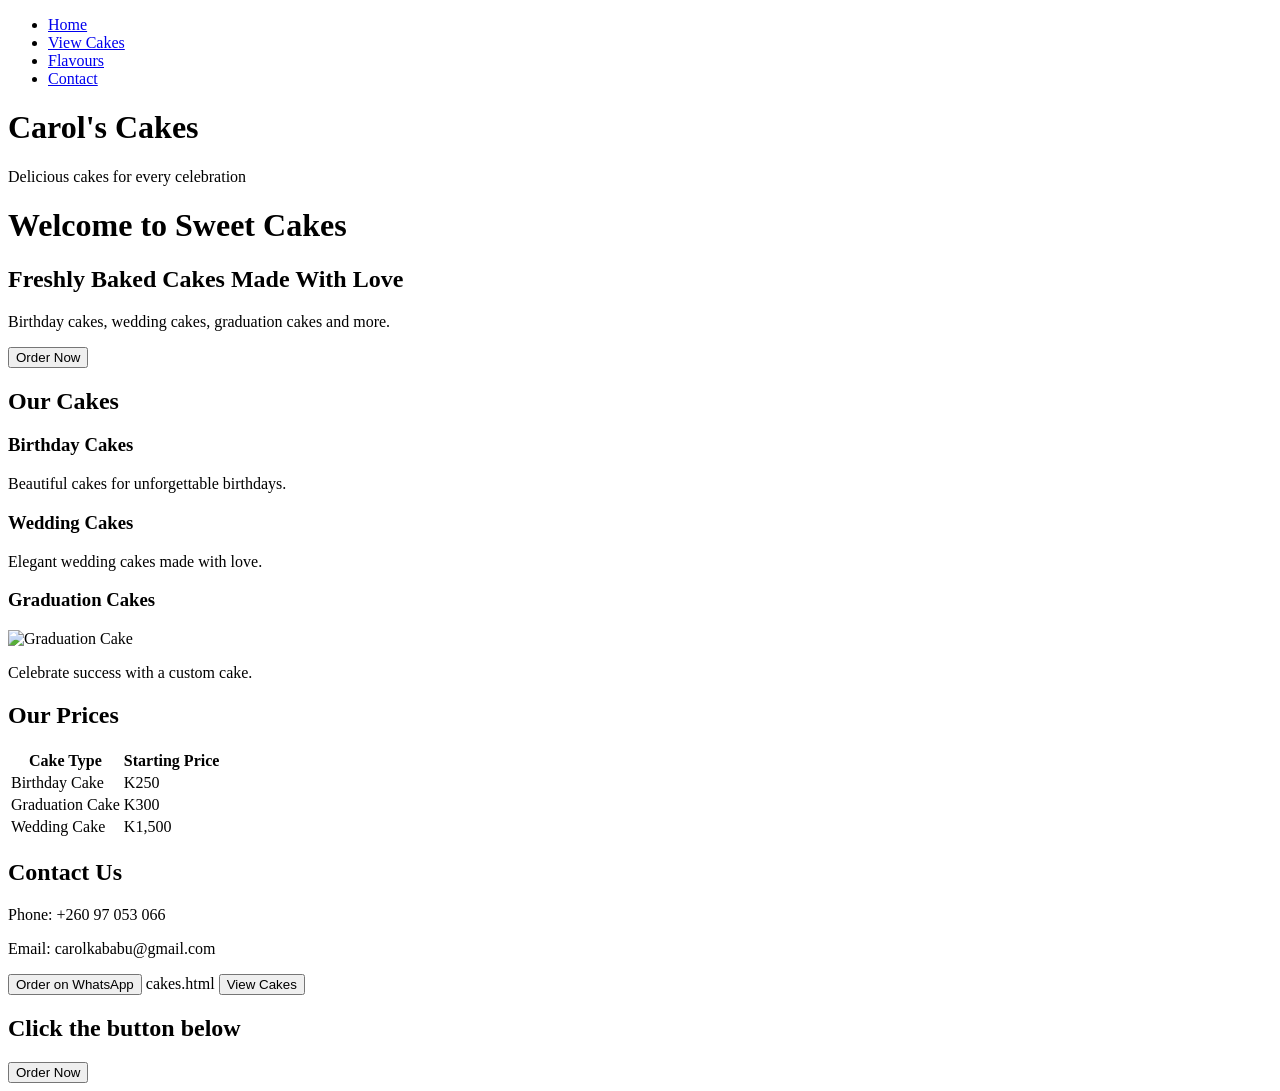
==== index.html @ efc56318 "Add files via upload" ====
<!DOCTYPE html>
<html lang="en">
<head>
    <meta charset="UTF-8">
    <meta name="viewport" content="width=device-width, initial-scale=1.0">
    <title>Carol's Cakes</title>
    <link rel="stylesheet" href="style.css">
</head>
<body>
    <nav>
    <ul>
        <li><a href="index.html">Home</a></li>
        <li><a href="cakes.html">View Cakes</a></li>
        <li><a href="flavours.html">Flavours</a></li>
        <li><a href="contacts.html">Contact</a></li>

    </ul>
   </nav>

    <header>
        <h1>Carol's Cakes</h1>
        <p>Delicious cakes for every celebration</p>
    </header>
    <h1>Welcome to Sweet Cakes</h1>

    <section class="hero">
        <h2>Freshly Baked Cakes Made With Love</h2>
        <p>Birthday cakes, wedding cakes, graduation cakes and more.</p>

        <button>Order Now</button>
    </section>
    
    <section class="gallery">
     <h2>Our Cakes</h2>

     <div class="cakes">

        <div class="cake-card">
            <h3>Birthday Cakes</h3>
            <p>Beautiful cakes for unforgettable birthdays.</p>
        </div>

        <div class="cake-card">
            <h3>Wedding Cakes</h3>
            <p>Elegant wedding cakes made with love.</p>
        </div>

        <div class="cake-card">
            <h3>Graduation Cakes</h3>
            <img src="Cake_Images/cake_1.webp" alt="Graduation Cake">
            <p>Celebrate success with a custom cake.</p>
        </div>
     </div>

    </section>

    <section class="prices">

    <h2>Our Prices</h2>

        <table>
         <tr>
            <th>Cake Type</th>
            <th>Starting Price</th>
         </tr>

         <tr>
            <td>Birthday Cake</td>
            <td>K250</td>
         </tr>

         <tr>
            <td>Graduation Cake</td>
            <td>K300</td>
         </tr>

         <tr>
            <td>Wedding Cake</td>
            <td>K1,500</td>
         </tr>
        </table>

     </section>
    <section class="contact">

    <h2>Contact Us</h2>

    <p>Phone: +260 97 053 066</p>

    <p>Email: carolkababu@gmail.com</p>

    <button>Order on WhatsApp</button>

    cakes.html
    <button>View Cakes</button>
    </a>

    </section>

    <h2 id="message">
        Click the button below
    </h2>

    <button onclick="welcomeCustomer()">
        Order Now
    </button>
    <script src="script.js"></script>

</body>
</html>
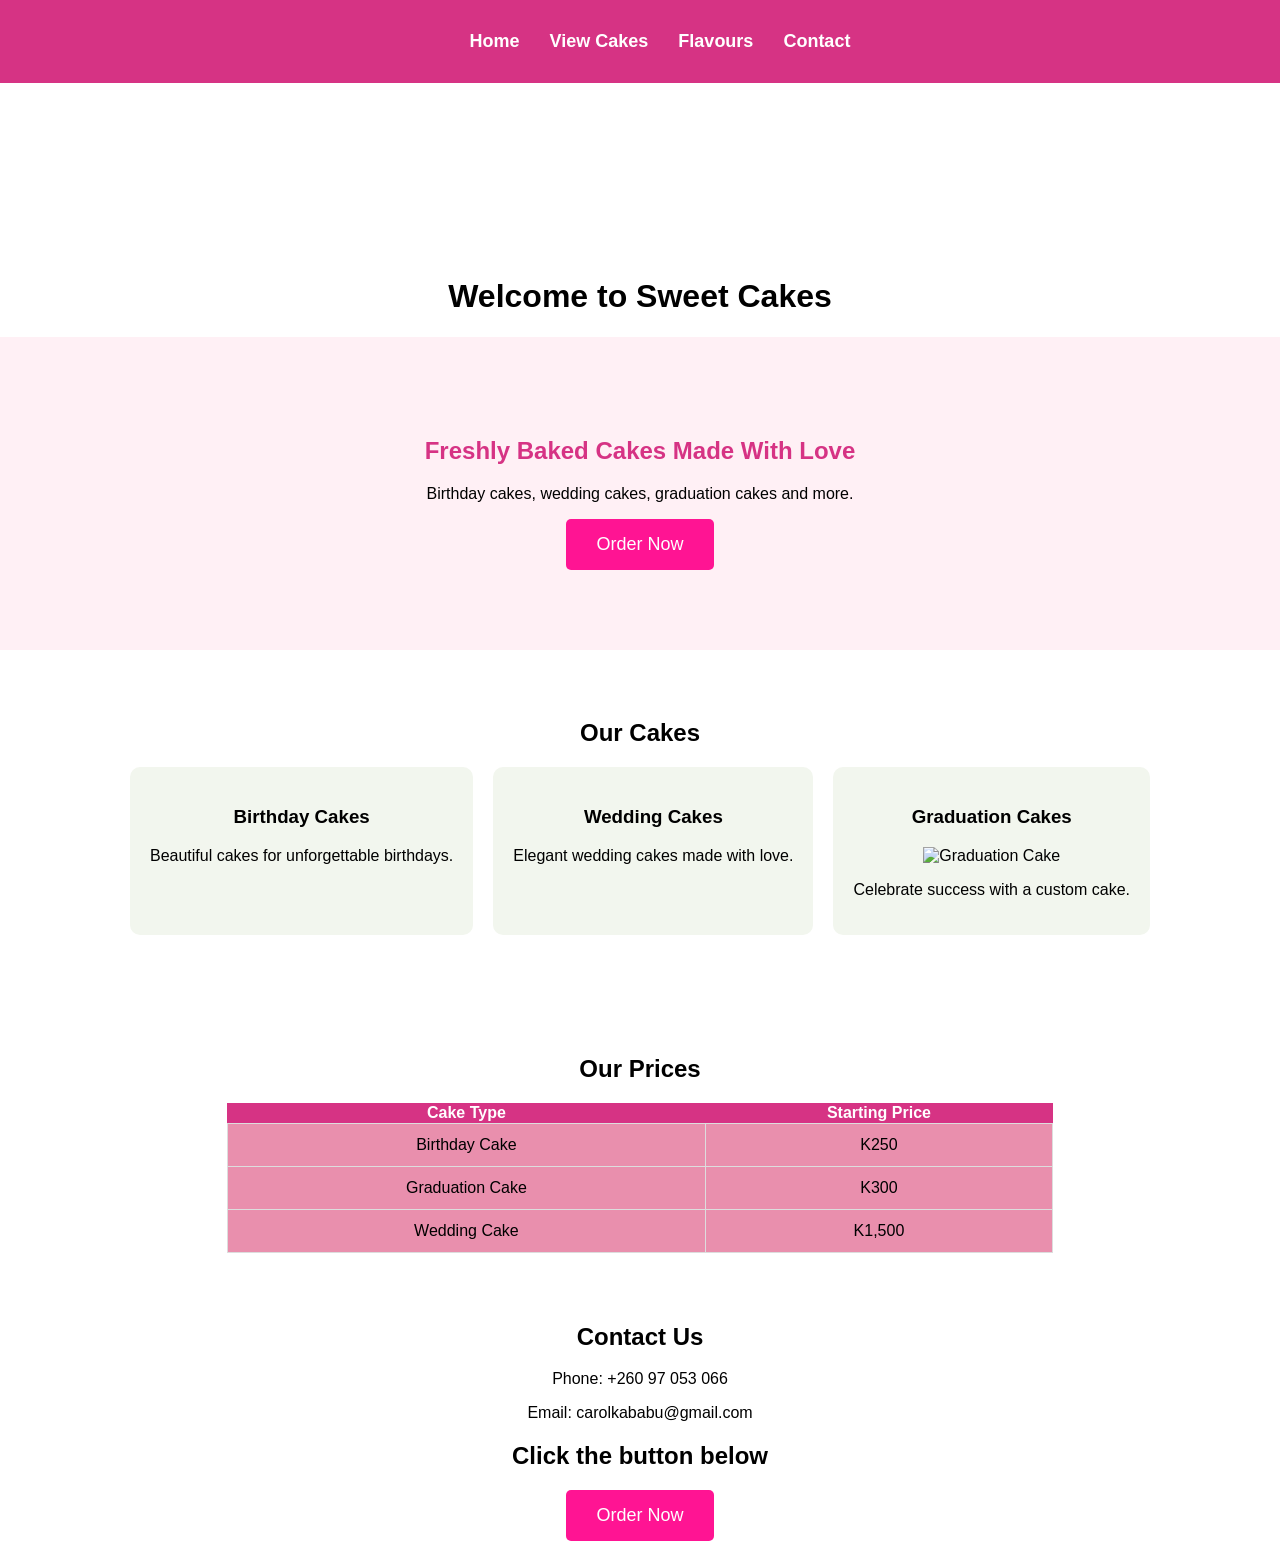
==== commit 854eaf6d: "Fix HTML formatting and structure" ====
--- a/index.html
+++ b/index.html
@@ -83,17 +83,11 @@
      </section>
     <section class="contact">
 
-    <h2>Contact Us</h2>
-
-    <p>Phone: +260 97 053 066</p>
-
-    <p>Email: carolkababu@gmail.com</p>
-
-    <button>Order on WhatsApp</button>
-
-    cakes.html
-    <button>View Cakes</button>
-    </a>
+        <h2>Contact Us</h2>
+    
+        <p>Phone: +260 97 053 066</p>
+    
+        <p>Email: carolkababu@gmail.com</p>
 
     </section>
 
--- a/style.css
+++ b/style.css
@@ -0,0 +1,122 @@
+body {
+    margin: 0;
+     font-family: Arial, sans-serif;
+    text-align: center;
+    font-family: Arial, sans-serif;
+
+    background-image: url("Cake_Images/cake_1.webp");
+    background-size: cover;
+    background-position: center;
+    background-repeat: no-repeat;
+    background-attachment: fixed;
+}
+header {
+    color: white;
+    padding: 30px;
+}
+
+.hero {
+    padding: 80px 20px;
+    background: #fff0f5;
+}
+
+.hero h2 {
+    color: #d63384;
+}
+
+button {
+    background: #ff1493;
+    color: white;
+    border: none;
+    padding: 15px 30px;
+    font-size: 18px;
+    cursor: pointer;
+    border-radius: 5px;
+}
+
+button:hover {
+    background: #d63384;
+}
+.gallery {
+    display: flex;
+    flex-direction: column;
+    justify-content: center;
+    padding: 50px;
+}
+
+.cakes {
+    display: flex;
+    justify-content: center;
+    gap: 20px;
+    flex-wrap: wrap;
+}
+
+.cake-card {
+    align-items: center;
+    background: #f2f6ee;
+    padding: 20px;
+    border-radius: 10px;
+}
+
+nav a {
+text-decoration: none;
+color: white;
+font-weight: bold;
+}
+.prices {
+    padding: 50px;
+    margin: auto;
+}
+
+table {
+    margin: auto;
+    border-collapse: collapse;
+    width: 70%;
+    background: #d63384;
+}
+
+th {
+    background: #d63384;
+    color: white;
+}
+
+td {
+    background: #e98fad;
+    border: 1px solid #ddd;
+    padding: 12px;
+}
+
+nav {
+    background-color: #d63384;
+    padding: 15px;
+}
+
+nav ul {
+    list-style: none;
+    display: flex;
+    justify-content: center;
+    gap: 30px;
+}
+
+nav a {
+    color: white;
+    text-decoration: none;
+    font-weight: bold;
+    font-size: 18px;
+}
+
+nav a:hover {
+    color: yellow;
+}
+
+html {
+    scroll-behavior: smooth;
+}
+.contacts {
+    justify-content: center;
+    margin: auto;
+    padding: 20px;
+    background: hsl(340, 100%, 97%);
+    align-items: center;
+    width: 45%;
+}
